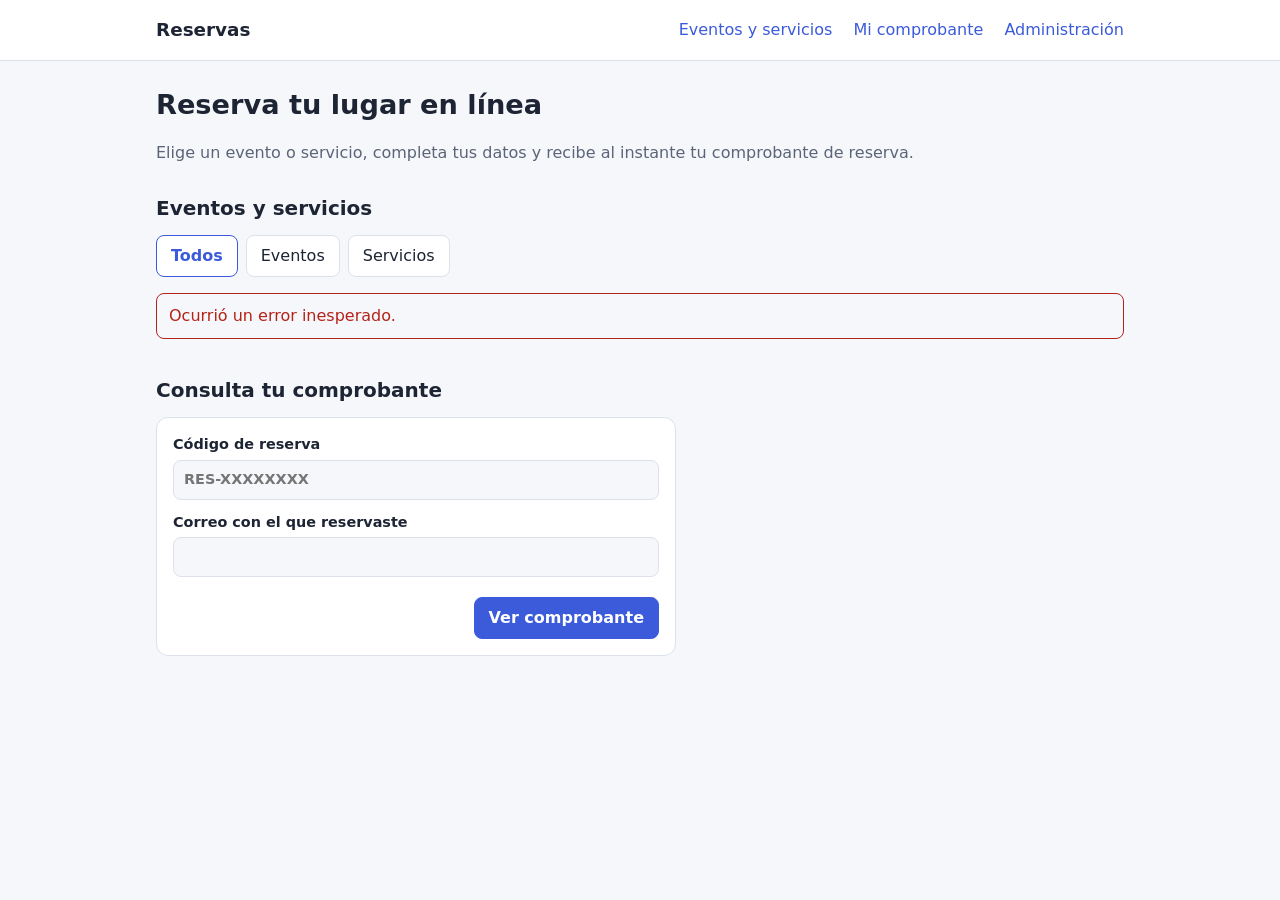
==== frontend/index.html @ e3f9165a "Estado inicial del proyecto reservas-eventos-harness Backend Flask + SQLite, frontend estático, harn" ====
<!doctype html>
<html lang="es">
<head>
  <meta charset="utf-8">
  <meta name="viewport" content="width=device-width, initial-scale=1">
  <title>Reservas de eventos y servicios</title>
  <link rel="stylesheet" href="estilos.css">
</head>
<body>
  <header class="sitio">
    <div class="interior">
      <strong>Reservas</strong>
      <nav>
        <a href="#catalogo">Eventos y servicios</a>
        <a href="#consulta">Mi comprobante</a>
        <a href="admin.html">Administración</a>
      </nav>
    </div>
  </header>

  <main>
    <h1>Reserva tu lugar en línea</h1>
    <p class="suave">Elige un evento o servicio, completa tus datos y recibe al instante tu comprobante de reserva.</p>

    <h2 id="catalogo">Eventos y servicios</h2>
    <div class="filtros" role="group" aria-label="Filtrar por tipo">
      <button type="button" data-filtro="todos" aria-pressed="true">Todos</button>
      <button type="button" data-filtro="evento" aria-pressed="false">Eventos</button>
      <button type="button" data-filtro="servicio" aria-pressed="false">Servicios</button>
    </div>
    <div id="mensaje-catalogo"></div>
    <div id="catalogo-lista" class="rejilla" aria-live="polite"></div>

    <h2 id="consulta">Consulta tu comprobante</h2>
    <form id="form-consulta" class="vertical tarjeta" style="max-width:520px">
      <label>Código de reserva
        <input name="codigo" required placeholder="RES-XXXXXXXX" autocomplete="off">
      </label>
      <label>Correo con el que reservaste
        <input name="correo" type="email" required autocomplete="email">
      </label>
      <div class="acciones"><button class="principal" type="submit">Ver comprobante</button></div>
    </form>
  </main>

  <dialog id="dialogo-reserva" aria-labelledby="titulo-reserva">
    <form id="form-reserva" class="vertical" novalidate>
      <h2 id="titulo-reserva" style="margin-top:0">Reservar</h2>
      <p id="resumen-reserva" class="suave"></p>
      <input type="hidden" name="evento_id">
      <div class="dos">
        <label>Cantidad
          <input name="cantidad" type="number" min="1" max="10" value="1" required>
        </label>
        <label>Total estimado
          <input id="total-reserva" readonly tabindex="-1">
        </label>
      </div>
      <label>Nombre completo
        <input name="nombre" required autocomplete="name" maxlength="100">
      </label>
      <div class="dos">
        <label>Documento
          <input name="documento" required maxlength="20">
        </label>
        <label>Teléfono
          <input name="telefono" type="tel" required autocomplete="tel">
        </label>
      </div>
      <label>Correo electrónico
        <input name="correo" type="email" required autocomplete="email" maxlength="120">
      </label>
      <div id="mensaje-reserva"></div>
      <div class="acciones">
        <button type="button" id="cancelar-reserva">Cancelar</button>
        <button type="submit" class="principal" id="enviar-reserva">Confirmar reserva</button>
      </div>
    </form>
  </dialog>

  <script src="api.js"></script>
  <script src="index.js"></script>
</body>
</html>
---- frontend/estilos.css ----
:root {
  --fondo: #f6f7fb; --tarjeta: #ffffff; --texto: #1d2433; --suave: #5b6478; --borde: #dde1ea;
  --acento: #3b5bdb; --acento-texto: #ffffff; --ok: #1f7a4d; --error: #b42318;
}
@media (prefers-color-scheme: dark) {
  :root { --fondo: #12151c; --tarjeta: #1b2029; --texto: #e8ebf2; --suave: #9aa3b5; --borde: #2c3342;
          --acento: #7c93ff; --acento-texto: #10131a; --ok: #4cc38a; --error: #ff8a80; }
}
* { box-sizing: border-box; }
[hidden] { display: none !important; }
body { margin: 0; font-family: system-ui, -apple-system, "Segoe UI", sans-serif; background: var(--fondo); color: var(--texto); line-height: 1.5; }
a { color: var(--acento); }
header.sitio { background: var(--tarjeta); border-bottom: 1px solid var(--borde); }
header.sitio .interior, main { max-width: 1000px; margin: 0 auto; padding: 16px; }
header.sitio .interior { display: flex; justify-content: space-between; align-items: center; gap: 12px; flex-wrap: wrap; }
header.sitio strong { font-size: 1.15rem; }
nav a { margin-left: 16px; text-decoration: none; }
h1 { font-size: 1.7rem; margin: 8px 0; } h2 { font-size: 1.25rem; margin: 28px 0 12px; }
.suave { color: var(--suave); }
.filtros { display: flex; gap: 8px; margin-bottom: 16px; flex-wrap: wrap; }
.rejilla { display: grid; grid-template-columns: repeat(auto-fill, minmax(280px, 1fr)); gap: 16px; }
.tarjeta { background: var(--tarjeta); border: 1px solid var(--borde); border-radius: 12px; padding: 16px; display: flex; flex-direction: column; gap: 6px; }
.tarjeta h3 { margin: 0; font-size: 1.1rem; }
.etiqueta { align-self: flex-start; font-size: .75rem; padding: 2px 10px; border-radius: 99px; border: 1px solid var(--borde); color: var(--suave); text-transform: uppercase; letter-spacing: .04em; }
.precio { font-size: 1.2rem; font-weight: 700; margin-top: auto; padding-top: 8px; }
button, .boton { font: inherit; cursor: pointer; border-radius: 8px; border: 1px solid var(--borde); background: var(--tarjeta); color: var(--texto); padding: 8px 14px; text-decoration: none; display: inline-block; }
button.principal, .boton.principal { background: var(--acento); color: var(--acento-texto); border-color: var(--acento); font-weight: 600; }
button[aria-pressed="true"] { border-color: var(--acento); color: var(--acento); font-weight: 600; }
button:disabled { opacity: .5; cursor: not-allowed; }
:focus-visible { outline: 3px solid var(--acento); outline-offset: 2px; }
form.vertical { display: grid; gap: 12px; }
label { display: grid; gap: 4px; font-size: .9rem; font-weight: 600; }
input, select, textarea { font: inherit; padding: 8px 10px; border-radius: 8px; border: 1px solid var(--borde); background: var(--fondo); color: var(--texto); width: 100%; }
.dos { display: grid; grid-template-columns: 1fr 1fr; gap: 12px; }
.error-campo { color: var(--error); font-weight: 400; }
.mensaje { padding: 10px 12px; border-radius: 8px; margin: 8px 0; border: 1px solid; }
.mensaje.error { color: var(--error); border-color: var(--error); }
.mensaje.ok { color: var(--ok); border-color: var(--ok); }
dialog { border: 1px solid var(--borde); border-radius: 12px; background: var(--tarjeta); color: var(--texto); width: min(520px, 92vw); padding: 20px; }
dialog::backdrop { background: rgba(0, 0, 0, .45); }
.acciones { display: flex; gap: 8px; justify-content: flex-end; margin-top: 8px; flex-wrap: wrap; }
table { width: 100%; border-collapse: collapse; background: var(--tarjeta); font-size: .9rem; }
th, td { text-align: left; padding: 8px; border-bottom: 1px solid var(--borde); vertical-align: top; }
.tabla-scroll { overflow-x: auto; border: 1px solid var(--borde); border-radius: 12px; }
td input[type="number"] { width: 90px; }

/* Comprobante */
.comprobante { max-width: 640px; margin: 24px auto; background: var(--tarjeta); border: 1px solid var(--borde); border-radius: 12px; padding: 24px; }
.comprobante .codigo { font-family: ui-monospace, Consolas, monospace; font-size: 1.6rem; letter-spacing: .08em; font-weight: 700; }
.comprobante dl { display: grid; grid-template-columns: 160px 1fr; gap: 6px 12px; margin: 8px 0 20px; }
.comprobante dt { color: var(--suave); } .comprobante dd { margin: 0; }
.comprobante .total { font-size: 1.3rem; font-weight: 700; }
.sello { display: inline-block; color: var(--ok); border: 2px solid var(--ok); padding: 2px 12px; border-radius: 6px; font-weight: 700; text-transform: uppercase; letter-spacing: .08em; }

@media (max-width: 520px) { .dos { grid-template-columns: 1fr; } .comprobante dl { grid-template-columns: 1fr; } nav a { margin: 0 12px 0 0; } }
@media print {
  header.sitio, .no-imprimir { display: none !important; }
  body { background: #fff; color: #000; }
  .comprobante { border: 1px solid #000; box-shadow: none; margin: 0 auto; }
  .comprobante dt, .suave { color: #333; }
}
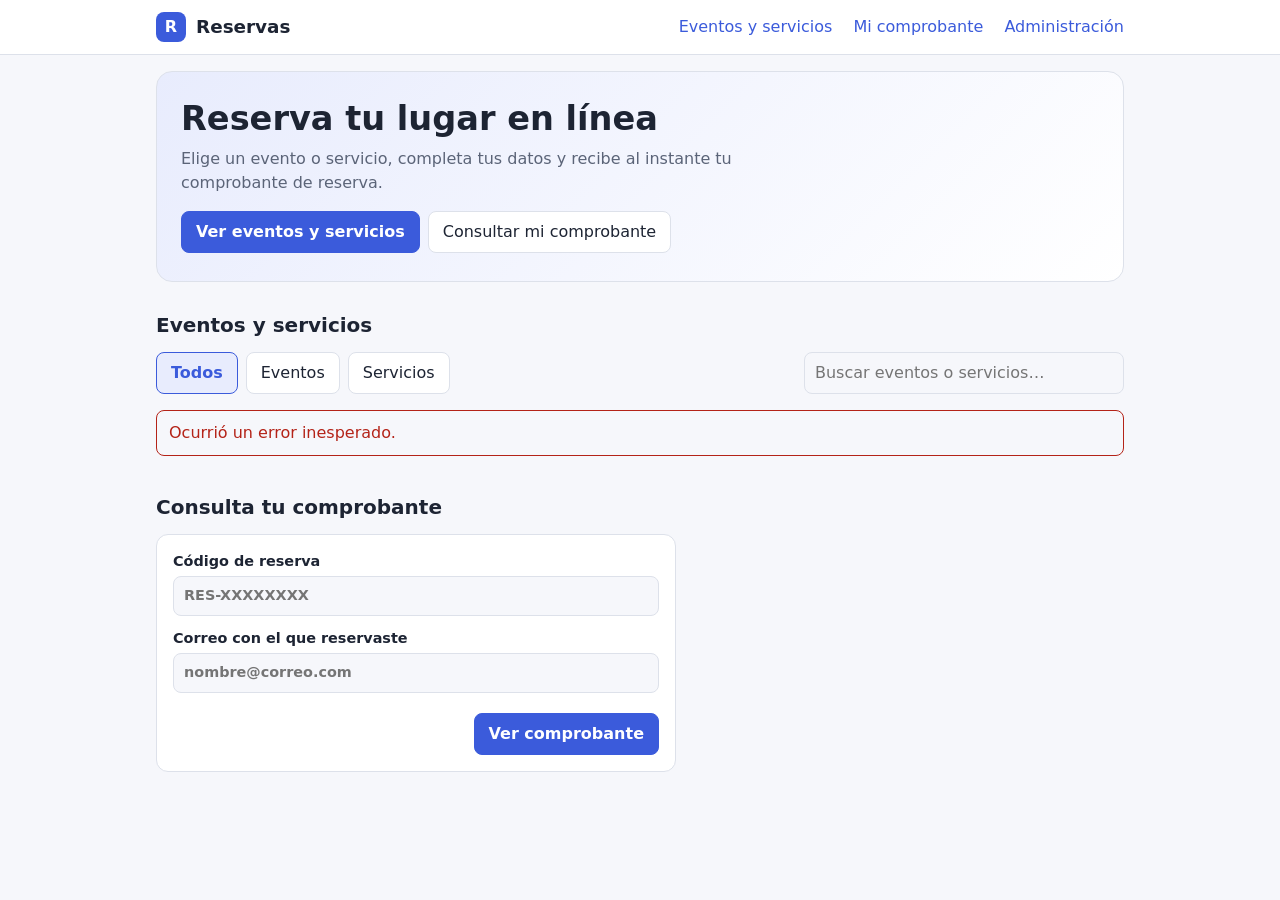
==== commit 59b9dcec: "Mejorar el frontend: portada, tarjetas, buscador, validación local y panel con resumen y edición Sol" ====
--- a/frontend/index.html
+++ b/frontend/index.html
@@ -4,12 +4,13 @@
   <meta charset="utf-8">
   <meta name="viewport" content="width=device-width, initial-scale=1">
   <title>Reservas de eventos y servicios</title>
+  <link rel="icon" href="data:image/svg+xml,%3Csvg xmlns='http://www.w3.org/2000/svg' viewBox='0 0 32 32'%3E%3Crect width='32' height='32' rx='8' fill='%233b5bdb'/%3E%3Ctext x='16' y='23' font-size='20' font-family='sans-serif' font-weight='700' text-anchor='middle' fill='white'%3ER%3C/text%3E%3C/svg%3E">
   <link rel="stylesheet" href="estilos.css">
 </head>
 <body>
   <header class="sitio">
     <div class="interior">
-      <strong>Reservas</strong>
+      <strong class="marca"><span class="logo" aria-hidden="true">R</span>Reservas</strong>
       <nav>
         <a href="#catalogo">Eventos y servicios</a>
         <a href="#consulta">Mi comprobante</a>
@@ -19,25 +20,34 @@
   </header>
 
   <main>
-    <h1>Reserva tu lugar en línea</h1>
-    <p class="suave">Elige un evento o servicio, completa tus datos y recibe al instante tu comprobante de reserva.</p>
+    <section class="portada">
+      <h1>Reserva tu lugar en línea</h1>
+      <p class="suave">Elige un evento o servicio, completa tus datos y recibe al instante tu comprobante de reserva.</p>
+      <div class="acciones">
+        <a class="boton principal" href="#catalogo">Ver eventos y servicios</a>
+        <a class="boton" href="#consulta">Consultar mi comprobante</a>
+      </div>
+    </section>
 
     <h2 id="catalogo">Eventos y servicios</h2>
-    <div class="filtros" role="group" aria-label="Filtrar por tipo">
-      <button type="button" data-filtro="todos" aria-pressed="true">Todos</button>
-      <button type="button" data-filtro="evento" aria-pressed="false">Eventos</button>
-      <button type="button" data-filtro="servicio" aria-pressed="false">Servicios</button>
+    <div class="barra-catalogo">
+      <div class="filtros" role="group" aria-label="Filtrar por tipo">
+        <button type="button" data-filtro="todos" aria-pressed="true">Todos</button>
+        <button type="button" data-filtro="evento" aria-pressed="false">Eventos</button>
+        <button type="button" data-filtro="servicio" aria-pressed="false">Servicios</button>
+      </div>
+      <input type="search" id="buscar" class="buscador" placeholder="Buscar eventos o servicios…" aria-label="Buscar eventos y servicios" autocomplete="off">
     </div>
     <div id="mensaje-catalogo"></div>
     <div id="catalogo-lista" class="rejilla" aria-live="polite"></div>
 
     <h2 id="consulta">Consulta tu comprobante</h2>
-    <form id="form-consulta" class="vertical tarjeta" style="max-width:520px">
+    <form id="form-consulta" class="vertical tarjeta angosto">
       <label>Código de reserva
         <input name="codigo" required placeholder="RES-XXXXXXXX" autocomplete="off">
       </label>
       <label>Correo con el que reservaste
-        <input name="correo" type="email" required autocomplete="email">
+        <input name="correo" type="email" required autocomplete="email" placeholder="nombre@correo.com">
       </label>
       <div class="acciones"><button class="principal" type="submit">Ver comprobante</button></div>
     </form>
@@ -45,30 +55,30 @@
 
   <dialog id="dialogo-reserva" aria-labelledby="titulo-reserva">
     <form id="form-reserva" class="vertical" novalidate>
-      <h2 id="titulo-reserva" style="margin-top:0">Reservar</h2>
+      <h2 id="titulo-reserva">Reservar</h2>
       <p id="resumen-reserva" class="suave"></p>
       <input type="hidden" name="evento_id">
       <div class="dos">
         <label>Cantidad
-          <input name="cantidad" type="number" min="1" max="10" value="1" required>
+          <input name="cantidad" type="number" min="1" max="10" value="1" required inputmode="numeric">
         </label>
         <label>Total estimado
           <input id="total-reserva" readonly tabindex="-1">
         </label>
       </div>
       <label>Nombre completo
-        <input name="nombre" required autocomplete="name" maxlength="100">
+        <input name="nombre" required autocomplete="name" maxlength="100" placeholder="Como figura en tu documento">
       </label>
       <div class="dos">
         <label>Documento
-          <input name="documento" required maxlength="20">
+          <input name="documento" required maxlength="20" placeholder="CI o pasaporte">
         </label>
         <label>Teléfono
-          <input name="telefono" type="tel" required autocomplete="tel">
+          <input name="telefono" type="tel" required autocomplete="tel" placeholder="71234567">
         </label>
       </div>
       <label>Correo electrónico
-        <input name="correo" type="email" required autocomplete="email" maxlength="120">
+        <input name="correo" type="email" required autocomplete="email" maxlength="120" placeholder="nombre@correo.com">
       </label>
       <div id="mensaje-reserva"></div>
       <div class="acciones">
--- a/frontend/estilos.css
+++ b/frontend/estilos.css
@@ -1,58 +1,118 @@
 :root {
   --fondo: #f6f7fb; --tarjeta: #ffffff; --texto: #1d2433; --suave: #5b6478; --borde: #dde1ea;
-  --acento: #3b5bdb; --acento-texto: #ffffff; --ok: #1f7a4d; --error: #b42318;
+  --acento: #3b5bdb; --acento-texto: #ffffff; --acento-suave: #e8ecfd; --ok: #1f7a4d; --error: #b42318;
+  --servicio: #0b7285; --aviso: #b54708; --aviso-fondo: #fff1e0;
 }
 @media (prefers-color-scheme: dark) {
   :root { --fondo: #12151c; --tarjeta: #1b2029; --texto: #e8ebf2; --suave: #9aa3b5; --borde: #2c3342;
-          --acento: #7c93ff; --acento-texto: #10131a; --ok: #4cc38a; --error: #ff8a80; }
+          --acento: #7c93ff; --acento-texto: #10131a; --acento-suave: #232a45; --ok: #4cc38a; --error: #ff8a80;
+          --servicio: #3bc9db; --aviso: #ffb86b; --aviso-fondo: #3a2a14; }
 }
 * { box-sizing: border-box; }
 [hidden] { display: none !important; }
+html { scroll-behavior: smooth; }
 body { margin: 0; font-family: system-ui, -apple-system, "Segoe UI", sans-serif; background: var(--fondo); color: var(--texto); line-height: 1.5; }
 a { color: var(--acento); }
-header.sitio { background: var(--tarjeta); border-bottom: 1px solid var(--borde); }
+
+/* Encabezado */
+header.sitio { background: var(--tarjeta); border-bottom: 1px solid var(--borde); position: sticky; top: 0; z-index: 5; }
 header.sitio .interior, main { max-width: 1000px; margin: 0 auto; padding: 16px; }
 header.sitio .interior { display: flex; justify-content: space-between; align-items: center; gap: 12px; flex-wrap: wrap; }
-header.sitio strong { font-size: 1.15rem; }
+header.sitio .interior { padding-top: 12px; padding-bottom: 12px; }
+.marca { display: inline-flex; align-items: center; gap: 10px; font-size: 1.15rem; font-weight: 700; }
+.marca .logo { display: inline-grid; place-items: center; width: 30px; height: 30px; border-radius: 8px; background: var(--acento); color: var(--acento-texto); font-size: 1rem; }
 nav a { margin-left: 16px; text-decoration: none; }
-h1 { font-size: 1.7rem; margin: 8px 0; } h2 { font-size: 1.25rem; margin: 28px 0 12px; }
+nav a:hover { text-decoration: underline; }
+h1 { font-size: 1.7rem; margin: 8px 0; } h2 { font-size: 1.25rem; margin: 28px 0 12px; scroll-margin-top: 72px; }
 .suave { color: var(--suave); }
-.filtros { display: flex; gap: 8px; margin-bottom: 16px; flex-wrap: wrap; }
+
+/* Portada */
+.portada { background: linear-gradient(135deg, var(--acento-suave), var(--tarjeta)); border: 1px solid var(--borde); border-radius: 16px; padding: 28px 24px; margin-bottom: 8px; }
+.portada h1 { font-size: 2.1rem; line-height: 1.15; margin: 0 0 8px; }
+.portada p { margin: 0 0 16px; max-width: 56ch; }
+.portada .acciones { justify-content: flex-start; }
+
+/* Catálogo */
+.barra-catalogo { display: flex; gap: 12px; justify-content: space-between; align-items: center; flex-wrap: wrap; margin-bottom: 16px; }
+.filtros { display: flex; gap: 8px; flex-wrap: wrap; }
+.buscador { flex: 1 1 220px; max-width: 320px; }
 .rejilla { display: grid; grid-template-columns: repeat(auto-fill, minmax(280px, 1fr)); gap: 16px; }
 .tarjeta { background: var(--tarjeta); border: 1px solid var(--borde); border-radius: 12px; padding: 16px; display: flex; flex-direction: column; gap: 6px; }
 .tarjeta h3 { margin: 0; font-size: 1.1rem; }
+.rejilla .tarjeta { border-top: 4px solid var(--acento); }
+.rejilla .tarjeta.tipo-servicio { border-top-color: var(--servicio); }
 .etiqueta { align-self: flex-start; font-size: .75rem; padding: 2px 10px; border-radius: 99px; border: 1px solid var(--borde); color: var(--suave); text-transform: uppercase; letter-spacing: .04em; }
+.tipo-servicio .etiqueta { color: var(--servicio); border-color: var(--servicio); }
+.tipo-evento .etiqueta { color: var(--acento); border-color: var(--acento); }
+.cuando { display: flex; align-items: center; gap: 12px; margin: 4px 0; }
+.fecha-bloque { display: grid; place-items: center; min-width: 52px; padding: 4px 6px; border-radius: 10px; background: var(--acento-suave); color: var(--acento); line-height: 1.1; text-align: center; }
+.fecha-bloque strong { font-size: 1.35rem; }
+.fecha-bloque span { font-size: .72rem; text-transform: uppercase; letter-spacing: .05em; font-weight: 700; }
+.fecha-bloque.sin-fecha { background: transparent; border: 1px dashed var(--borde); color: var(--suave); }
+.cuando .detalle { display: grid; line-height: 1.3; }
+.cuando .detalle small { color: var(--suave); }
+.insignia { align-self: flex-start; font-size: .8rem; font-weight: 700; padding: 2px 10px; border-radius: 99px; }
+.insignia.aviso { background: var(--aviso-fondo); color: var(--aviso); }
+.insignia.agotado { border: 1px solid var(--borde); color: var(--suave); }
 .precio { font-size: 1.2rem; font-weight: 700; margin-top: auto; padding-top: 8px; }
+.vacio { grid-column: 1 / -1; padding: 24px; text-align: center; border: 1px dashed var(--borde); border-radius: 12px; }
+@media (prefers-reduced-motion: no-preference) {
+  .rejilla .tarjeta { transition: transform .15s ease, box-shadow .15s ease; }
+  .rejilla .tarjeta:hover { transform: translateY(-2px); box-shadow: 0 6px 18px rgba(0, 0, 0, .12); }
+}
+
+/* Controles */
 button, .boton { font: inherit; cursor: pointer; border-radius: 8px; border: 1px solid var(--borde); background: var(--tarjeta); color: var(--texto); padding: 8px 14px; text-decoration: none; display: inline-block; }
+button:hover:not(:disabled), .boton:hover { border-color: var(--acento); }
 button.principal, .boton.principal { background: var(--acento); color: var(--acento-texto); border-color: var(--acento); font-weight: 600; }
-button[aria-pressed="true"] { border-color: var(--acento); color: var(--acento); font-weight: 600; }
+button[aria-pressed="true"] { border-color: var(--acento); color: var(--acento); font-weight: 600; background: var(--acento-suave); }
 button:disabled { opacity: .5; cursor: not-allowed; }
 :focus-visible { outline: 3px solid var(--acento); outline-offset: 2px; }
 form.vertical { display: grid; gap: 12px; }
 label { display: grid; gap: 4px; font-size: .9rem; font-weight: 600; }
 input, select, textarea { font: inherit; padding: 8px 10px; border-radius: 8px; border: 1px solid var(--borde); background: var(--fondo); color: var(--texto); width: 100%; }
-.dos { display: grid; grid-template-columns: 1fr 1fr; gap: 12px; }
+input[aria-invalid="true"], textarea[aria-invalid="true"] { border-color: var(--error); }
+.dos { display: grid; grid-template-columns: 1fr 1fr; gap: 12px; align-items: start; }
 .error-campo { color: var(--error); font-weight: 400; }
 .mensaje { padding: 10px 12px; border-radius: 8px; margin: 8px 0; border: 1px solid; }
 .mensaje.error { color: var(--error); border-color: var(--error); }
 .mensaje.ok { color: var(--ok); border-color: var(--ok); }
+.angosto { max-width: 520px; }
+.estrecho { max-width: 420px; }
 dialog { border: 1px solid var(--borde); border-radius: 12px; background: var(--tarjeta); color: var(--texto); width: min(520px, 92vw); padding: 20px; }
+dialog h2 { margin-top: 0; }
 dialog::backdrop { background: rgba(0, 0, 0, .45); }
 .acciones { display: flex; gap: 8px; justify-content: flex-end; margin-top: 8px; flex-wrap: wrap; }
+.barra-titulo { display: flex; justify-content: space-between; align-items: center; gap: 12px; }
+.barra-titulo h1 { margin: 0; }
+
+/* Tablas y panel */
 table { width: 100%; border-collapse: collapse; background: var(--tarjeta); font-size: .9rem; }
 th, td { text-align: left; padding: 8px; border-bottom: 1px solid var(--borde); vertical-align: top; }
 .tabla-scroll { overflow-x: auto; border: 1px solid var(--borde); border-radius: 12px; }
 td input[type="number"] { width: 90px; }
+.resumen { display: grid; grid-template-columns: repeat(auto-fit, minmax(170px, 1fr)); gap: 12px; margin: 16px 0 4px; }
+.dato { background: var(--tarjeta); border: 1px solid var(--borde); border-radius: 12px; padding: 12px 16px; }
+.dato strong { display: block; font-size: 1.5rem; line-height: 1.2; }
+.dato span { color: var(--suave); font-size: .85rem; }
+.buscador-tabla { max-width: 320px; margin: 0 0 10px; }
+.acciones-fila { display: flex; gap: 6px; flex-wrap: wrap; }
 
 /* Comprobante */
 .comprobante { max-width: 640px; margin: 24px auto; background: var(--tarjeta); border: 1px solid var(--borde); border-radius: 12px; padding: 24px; }
 .comprobante .codigo { font-family: ui-monospace, Consolas, monospace; font-size: 1.6rem; letter-spacing: .08em; font-weight: 700; }
+.fila-codigo { display: flex; align-items: center; gap: 12px; flex-wrap: wrap; }
+.comprobante .sin-margen { margin-bottom: 0; }
 .comprobante dl { display: grid; grid-template-columns: 160px 1fr; gap: 6px 12px; margin: 8px 0 20px; }
 .comprobante dt { color: var(--suave); } .comprobante dd { margin: 0; }
 .comprobante .total { font-size: 1.3rem; font-weight: 700; }
 .sello { display: inline-block; color: var(--ok); border: 2px solid var(--ok); padding: 2px 12px; border-radius: 6px; font-weight: 700; text-transform: uppercase; letter-spacing: .08em; }
 
-@media (max-width: 520px) { .dos { grid-template-columns: 1fr; } .comprobante dl { grid-template-columns: 1fr; } nav a { margin: 0 12px 0 0; } }
+@media (max-width: 520px) {
+  .dos { grid-template-columns: 1fr; } .comprobante dl { grid-template-columns: 1fr; } nav a { margin: 0 12px 0 0; }
+  .portada { padding: 20px 16px; } .portada h1 { font-size: 1.6rem; } .buscador { max-width: none; }
+  header.sitio { position: static; }
+}
 @media print {
   header.sitio, .no-imprimir { display: none !important; }
   body { background: #fff; color: #000; }
